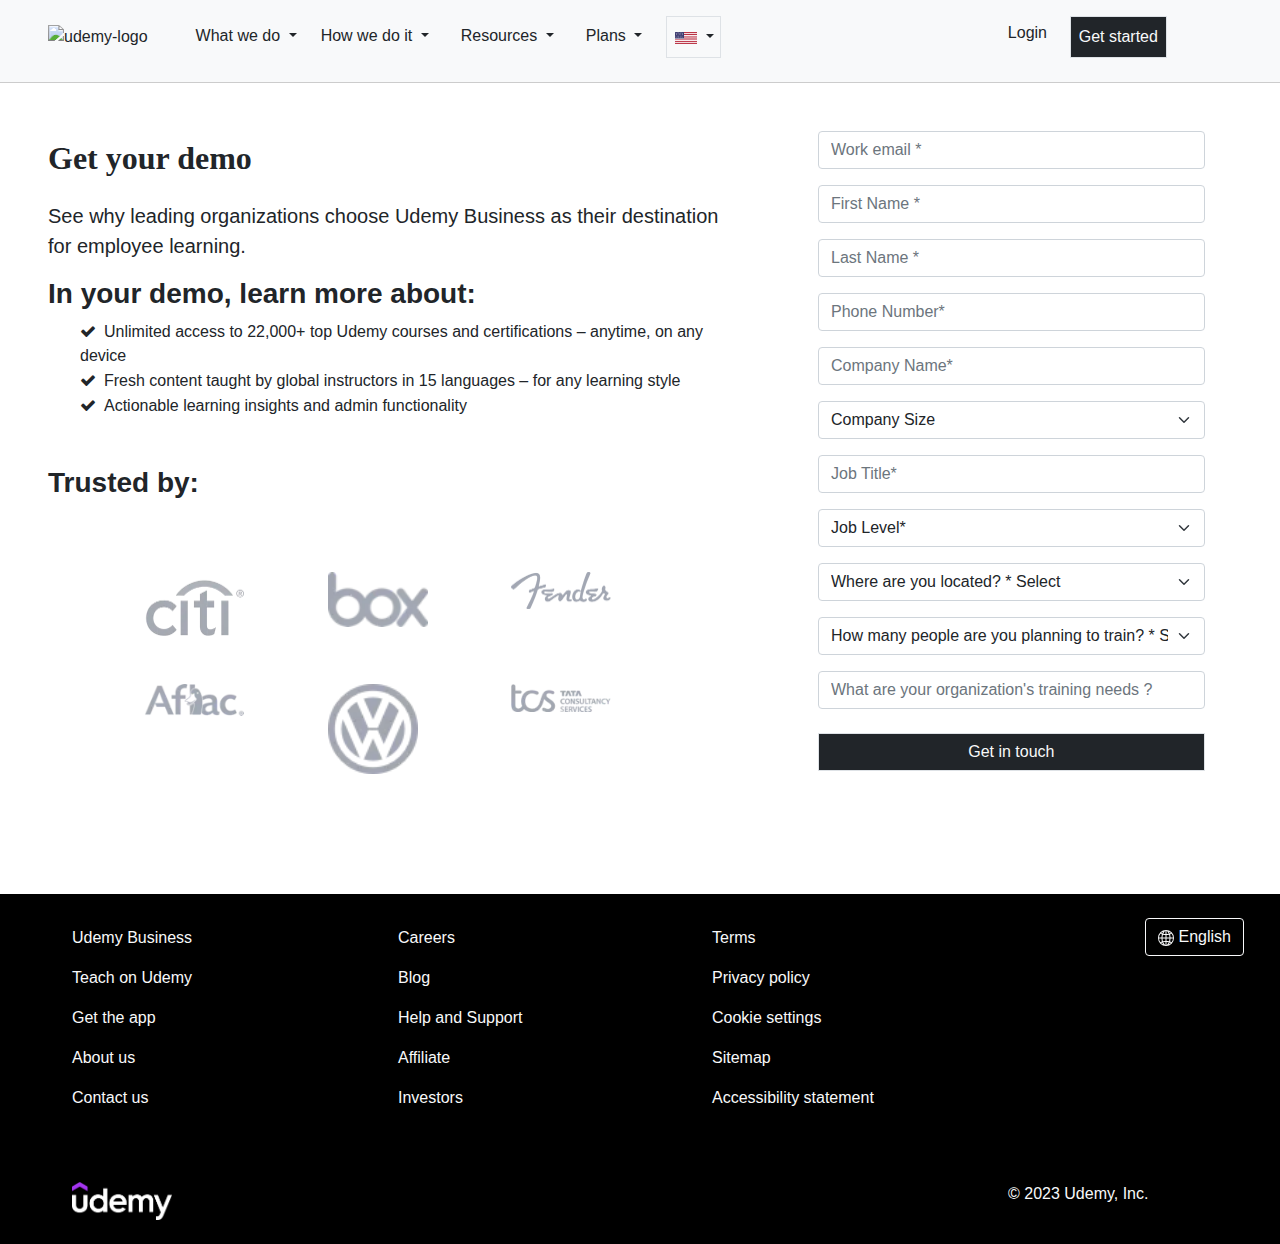
==== business.html @ e7c67369 "31-7-pull" ====
<!DOCTYPE html>
<html lang="en">

<head>
    <meta charset="UTF-8">
    <meta name="viewport" content="width=device-width, initial-scale=1.0">
    <title>Request a free demo | Udemy Business</title>
    <link rel="stylesheet" href="./bootstrap-5.0.2-dist/css/bootstrap.css">
    <script src="./bootstrap-5.0.2-dist/js/bootstrap.bundle.js"></script>
    <link rel="stylesheet" href="./css/business.css">

</head>

<body>

    <!-- Nav -->
    <div class="whole-nav container-fluid bg-light row">
        <nav class="navbar navbar-expand-lg navbar-light bg-light mt-2">
            <div class="container-fluid nav-class">
                <img src="https://business.udemy.com/wp-content/uploads/2021/04/udemy-business-logo.svg"
                    alt="udemy-logo" class="udemy-logo" style="transform: translateY(-0.5rem);">
                <button class="navbar-toggler" type="button" data-bs-toggle="collapse"
                    data-bs-target="#navbarSupportedContent" aria-controls="navbarSupportedContent"
                    aria-expanded="false" aria-label="Toggle navigation">
                    <span class="navbar-toggler-icon"></span>
                </button>
                <div class="collapse navbar-collapse " id="navbarSupportedContent">
                    <ul class="navbar-nav me-auto mb-2 mb-lg-0">
                        <!-- <li class="nav-item">
                        <a class="nav-link active" aria-current="page" href="#">Home</a>
                    </li>
                    <li class="nav-item">
                        <a class="nav-link" href="#">Link</a>
                    </li> -->
                        <li class="what-we-do nav-item dropdown">
                            <a class="nav-link dropdown-toggle text-dark ps-5" href="#" id="navbarDropdown"
                                role="button" data-bs-toggle="dropdown" aria-expanded="false">
                                What we do
                            </a>

                            <!-- <ul class="dropdown-menu col-lg-4" aria-labelledby="navbarDropdown">
                                <li><a class="dropdown-item fw-bold text-secondary" href="#">By need</a></li>
                                <li><a class="dropdown-item" href="#">Another action</a></li>
                                <li>
                                    <hr class="dropdown-divider">
                                </li>
                                <li><a class="dropdown-item" href="#">Something else here</a></li>
                            </ul> -->

                            <ul class="dropdown-menu" aria-labelledby="navbarDropdown">
                                <div class="d-flex gap-4">
                                    <div>
                                        <li class="dropdown-item text-secondary fw-bolder disabled mb-3">By need</li>
                                        <li class="dropdown-item btn">Enterprise-Wide Training</li>
                                        <li class="dropdown-item btn">Small Team Training</li>
                                        <li class="dropdown-item btn">Tech Team Training</li>
                                        <li class="dropdown-item btn">Leadership Development</li>
                                        <li class="dropdown-item btn">Dedicated Customer Success Team</li>
                                        <li class="dropdown-item btn">Remote & Hybrid Team Training</li>
                                    </div>

                                    <div>
                                        <li class="dropdown-item text-secondary fw-bolder disabled mb-3">By team</li>
                                        <li class="dropdown-item">Leaders & Executives</li>
                                        <li class="dropdown-item">Learning & Development</li>
                                        <li class="dropdown-item">Human Resources</li>
                                        <li class="dropdown-item">Engineering</li>
                                        <li class="dropdown-item">IT Operations</li>
                                        <li class="dropdown-item">Data Science</li>
                                    </div>
                                    <div>
                                        <li class="dropdown-item text-secondary fw-bolder disabled mb-3">By industry
                                        </li>
                                        <li class="dropdown-item">Technology</li>
                                        <li class="dropdown-item">Professional Services</li>
                                        <li class="dropdown-item">Financial Services</li>
                                        <li class="dropdown-item">Manufacturing</li>
                                        <li class="dropdown-item">Government</li>
                                        <li class="dropdown-item">Higher Ed</li>
                                    </div>
                                </div>
                            </ul>

                        </li>
                        <li class="nav-item dropdown">
                            <a class="nav-link dropdown-toggle text-dark mx-2" href="#" id="navbarDropdown"
                                role="button" data-bs-toggle="dropdown" aria-expanded="false">
                                How we do it
                            </a>
                            <ul class="dropdown-menu" aria-labelledby="navbarDropdown">
                                <li><a class="dropdown-item" href="#">Learning Ecosystem</a></li>
                                <div class="btn-group dropend">
                                    <li class="dropdown-item">On-Demand Learning</li>
                                    <button type="button"
                                        class="btn btn-light dropdown-toggle dropdown-toggle-split drop1"
                                        data-bs-toggle="dropdown" aria-expanded="false">
                                        <span class="visually-hidden">Toggle Dropend</span>
                                    </button>
                                    <ul class="dropdown-menu menu1">
                                        <li class="dropdown-item">Management</li>
                                        <li class="dropdown-item">Sales</li>
                                        <li class="dropdown-item">Business Strategy</li>
                                    </ul>
                                </div>
                                <li><a class="dropdown-item" href="#">Immersive Learning</a></li>
                                <div class="btn-group dropend d-flex justify-content-between">
                                    <li class="dropdown-item">Cohort Learning</li>
                                    <button type="button"
                                        class="btn btn-light dropdown-toggle dropdown-toggle-split drop1"
                                        data-bs-toggle="dropdown" aria-expanded="false">
                                        <span class="visually-hidden">Toggle Dropend</span>
                                    </button>
                                    <ul class="dropdown-menu menu1">
                                        <li class="dropdown-item">Management</li>
                                        <li class="dropdown-item">Sales</li>
                                        <li class="dropdown-item">Business Strategy</li>
                                    </ul>
                                </div>

                            </ul>
                        </li>
                        <li class="nav-item dropdown">
                            <a class="nav-link dropdown-toggle text-dark mx-2" href="#" id="navbarDropdown"
                                role="button" data-bs-toggle="dropdown" aria-expanded="false">
                                Resources
                            </a>
                            <ul class="dropdown-menu row row-cols" aria-labelledby="dropdownMenuButton">
                                <div class="btn-group dropend">
                                    <li><a class="dropdown-item" href="#">All Resources</a></li>
                                    <ul class="dropdown-menu menu1">
                                        <li class="dropdown-item">IT Certificates</li>
                                        <li class="dropdown-item">Network</li>
                                        <li class="dropdown-item">other IT & Software</li>
                                    </ul>
                                </div>
                                <div class="btn-group dropend">
                                    <li class="dropdown-item">Our Product</li>
                                    <button type="button"
                                        class="btn btn-light dropdown-toggle dropdown-toggle-split drop1"
                                        data-bs-toggle="dropdown" aria-expanded="false">
                                        <span class="visually-hidden">Toggle Dropend</span>
                                    </button>
                                    <ul class="dropdown-menu menu1">
                                        <li class="dropdown-item">Management</li>
                                        <li class="dropdown-item">Sales</li>
                                        <li class="dropdown-item">Business Strategy</li>
                                    </ul>
                                </div>
                                <div class="btn-group dropend">
                                    <!-- <div class="gap-4"> -->
                                    <button type="button" class="btn btn-light drop1 p-0">
                                        <li class="dropdown-item text-start">Resources by Topic</li>
                                        <li><a class="dropdown-item text-start" href="#">Podcast: Leading Up</a></li>
                                        <li><a class="dropdown-item text-start" href="#">Small Business Hub</a></li>
                                        <li><a class="dropdown-item text-start" href="#">Case Studies</a></li>
                                        <li><a class="dropdown-item text-start" href="#">Events</a></li>
                                        <li><a class="dropdown-item text-start" href="#">Integrations</a></li>
                                        <li><a class="dropdown-item text-start" href="#">Partner with Udemy</a></li>
                                        <li><a class="dropdown-item text-start" href="#">Blog</a></li>

                                    </button>
                                    <!-- <button type="button"
                                        class="btn btn-light dropdown-toggle dropdown-toggle-split drop1"
                                        data-bs-toggle="dropdown" aria-expanded="false">
                                        <span class="visually-hidden">Toggle Dropend</span>
                                    </button> -->

                                    <!-- </div> -->
                                    <ul class="dropdown-menu menu1">
                                        <li class="dropdown-item">Web Design</li>
                                        <li class="dropdown-item">Design Tools</li>

                                        <li class="dropdown-item">Game Design</li>
                                    </ul>
                                </div>
                            </ul>
                        </li>
                        <li class="nav-item dropdown">
                            <a class="nav-link dropdown-toggle text-dark mx-2" href="#" id="navbarDropdown"
                                role="button" data-bs-toggle="dropdown" aria-expanded="false">
                                Plans
                            </a>
                            <ul class="dropdown-menu" aria-labelledby="navbarDropdown">
                                <li><a class="dropdown-item" href="#">Compare plans</a></li>
                                <li><a class="dropdown-item" href="#">Team (5-20 learners)</a></li>
                                <li><a class="dropdown-item" href="#">Enterprise (+21 learners)</a></li>
                            </ul>
                        </li>


                        <li class="nav-item dropdown">
                            <a class="nav-link dropdown-toggle text-dark border mx-2 w-75" href="#" id="navbarDropdown"
                                role="button" data-bs-toggle="dropdown" aria-expanded="false">
                                <img src="./imgs/flags-png/usa.png" width="22" alt="">
                            </a>
                            <ul class="flags dropdown-menu" aria-labelledby="navbarDropdown">
                                <li><img src="./imgs/flags-png/brazil.png" width="22px" alt="brazil-logo"></li>
                                <li><img src="./imgs/flags-png/mexico.png" width="22px" alt="brazil-logo"></li>
                                <li><img src="./imgs/flags-png/germany.png" width="22px" alt="brazil-logo"></li>
                                <li><img src="./imgs/flags-png/france.png" width="22px" alt="brazil-logo"></li>
                                <!-- <li><a class="dropdown-item" href="#">Another action</a></li>
                                <li>
                                    <hr class="dropdown-divider">
                                </li> -->
                                <!-- <li><a class="dropdown-item" href="#">Something else here</a></li> -->
                            </ul>
                        </li>
                        <div class="log-register">
                            <!-- <li class=""> -->
                            <p class="btn">Login &nbsp; &nbsp;</p>
                            <p class="btn p-2 border rounded-0 bg-dark text-light">Get started</p>
                            <!-- </li> -->

                        </div>

                    </ul>
                </div>
            </div>
        </nav>
    </div>

    <!-- Section -->

    <div class="row container-fluid mt-5">
        <div class="container col-lg-7 col-md-7 mx-4">
            <h2 style="font-family: Georgia, 'Times New Roman', Times, serif;" class="fw-bold mt-2 mb-4">Get your demo
            </h2>
            <p class="fs-5 mb-3">See why leading organizations choose Udemy Business as their destination for employee
                learning.</p>
            <h3 class="fw-bold">In your demo, learn more about:</h3>
            <div class="section-box mb-5">
                <ul style="list-style-type: none;">
                    <li><span class="marker">&#xf00c; &nbsp;</span>Unlimited access to 22,000+ top Udemy courses and
                        certifications – anytime, on any device</li>
                    <li><span class="marker">&#xf00c; &nbsp;</span>Fresh content taught by global instructors in 15
                        languages –
                        for any learning style</li>
                    <li><span class="marker">&#xf00c; &nbsp;</span>Actionable learning insights and admin functionality
                    </li>
                </ul>
            </div>

            <div class="trust">
                <h3 class="trusted fw-bold">Trusted by:
                </h3>
            </div>

            <div class="container">
                <div class="row d-flex m-5">
                    <div class="col-md-4 col-sm-6 p-4">
                        <img src="./imgs/business-logos/citi.webp" alt="citi" width="100">
                    </div>
                    <div class="col-md-4 col-sm-6 p-4">
                        <img src="./imgs/business-logos/Box.webp" alt="Box" width="100">
                    </div>
                    <div class="col-md-4 col-sm-6 p-4">
                        <img src="./imgs/business-logos/Fender.webp" alt="Fender" width="100">
                    </div>

                    <div class="col-md-4 col-sm-6 p-4">
                        <img src="./imgs/business-logos/Aflac.webp" alt="Aflac" width="100" class="img-fluid">
                    </div>
                    <div class="col-md-4 col-sm-6 p-4 VW">
                        <img src="./imgs/business-logos/VW-logo-grey.webp" alt="VW-logo-grey" width="90"
                            class="img-fluid">
                    </div>
                    <div class="col-md-4 col-sm-6 p-4">
                        <img src="./imgs/business-logos/Tata.TCS.webp" alt="Tata.TCS" width="100" class="img-fluid">
                    </div>

                </div>


                <!-- RIGHT -->

            </div>
        </div>
        <div class="container col-lg-4 col-md-4">
            <form>
                <div class="form-group mb-3">
                    <!-- <label for="exampleInputEmail1">Email address</label> -->
                    <input type="email" class="form-control" id="exampleInputEmail1" aria-describedby="emailHelp"
                        placeholder="Work email *">
                    <!-- <small id="emailHelp" class="form-text text-muted">We'll never share your email with anyone
                                                        else.</small> -->
                </div>

                <div class="form-group mb-3">
                    <!-- <label for="exampleInputPassword1">Password</label> -->
                    <input type="text" class="form-control" id="exampleInputPassword1" placeholder="First Name *">
                </div>

                <div class="form-group mb-3">
                    <!-- <label for="exampleInputPassword1">Password</label> -->
                    <input type="text" class="form-control" id="exampleInputPassword1" placeholder="Last Name *">
                </div>

                <div class="form-group mb-3">
                    <!-- <label for="exampleInputPassword1">Password</label> -->
                    <input type="number" class="form-control" id="exampleInputPassword1" placeholder="Phone Number*">
                </div>

                <div class="form-group mb-3">
                    <!-- <label for="exampleInputPassword1">Password</label> -->
                    <input type="text" class="form-control" id="exampleInputPassword1" placeholder="Company Name*">
                </div>

                <select class="form-select mb-3" aria-label="Default select example">
                    <option selected>Company Size</option>
                    <option value="1">I'm a contractor / freelancer</option>
                    <option value="2">1-199</option>
                    <option value="3">200-999</option>
                    <option value="4">1000-5000</option>
                    <option value="5">+5001</option>
                </select>

                <div class="form-group mb-3">
                    <!-- <label for="exampleInputPassword1">Password</label> -->
                    <input type="text" class="form-control" id="exampleInputPassword1" placeholder="Job Title*">
                </div>

                <select class="form-select mb-3" aria-label="Default select example">
                    <option selected>Job Level*</option>
                    <option value="1">C-Level</option>
                    <option value="2">VP</option>
                    <option value="3">Director / SR</option>
                    <option value="4">Manager</option>
                    <option value="5">Individual Contributor</option>
                </select>

                <select class="form-select mb-3" aria-label="Default select example">
                    <option selected>Where are you located? * Select</option>
                    <!-- <option disabled>Select</option> -->
                    <option value="1">Egypt</option>
                    <option value="2">United States</option>
                    <option value="3">United Kingdom</option>
                    <option value="4">Australia</option>
                    <option value="5">Saudi Arabia</option>
                </select>

                <select class="form-select mb-3" aria-label="Default select example">
                    <option selected>How many people are you planning to train? * Select...</option>
                    <!-- <option disabled>Select</option> -->
                    <option value="1">Just myself</option>
                    <option value="2">5 - 20</option>
                    <option value="3">21 - 200</option>
                    <option value="4">201 - 2000</option>
                    <option value="5">2001+</option>
                </select>


                <div class="form-group">
                    <!-- <label for="exampleInputPassword1">Password</label> -->
                    <input type="text" class="form-control" id="exampleInputPassword1"
                        placeholder="What are your organization's training needs ?">
                </div>

                <button type="submit" class="btn btn-dark border rounded-0 mt-4 w-100 text-light">Get in touch</button>
            </form>
        </div>

    </div>

    <!-- Footer -->
    <footer class="mt-5 p-4 footer">

        <!-- social footer  -->
        <!-- <div id="socialFooter" class="d-flex gap-4 justify-content-end"> -->
        <!-- <div>
                <span class="text-light">Follow us</span>
            </div> -->
        <!-- <div>

                <a href="#"><svg xmlns="http://www.w3.org/2000/svg" width="16" height="25" fill="currentColor"
                        class="bi bi-linkedin text-light" viewBox="0 0 16 16">

                        <path
                            d="M0 1.146C0 .513.526 0 1.175 0h13.65C15.474 0 16 .513 16 1.146v13.708c0 .633-.526 1.146-1.175 1.146H1.175C.526 16 0 15.487 0 14.854V1.146zm4.943 12.248V6.169H2.542v7.225h2.401zm-1.2-8.212c.837 0 1.358-.554 1.358-1.248-.015-.709-.52-1.248-1.342-1.248-.822 0-1.359.54-1.359 1.248 0 .694.521 1.248 1.327 1.248h.016zm4.908 8.212V9.359c0-.216.016-.432.08-.586.173-.431.568-.878 1.232-.878.869 0 1.216.662 1.216 1.634v3.865h2.401V9.25c0-2.22-1.184-3.252-2.764-3.252-1.274 0-1.845.7-2.165 1.193v.025h-.016a5.54 5.54 0 0 1 .016-.025V6.169h-2.4c.03.678 0 7.225 0 7.225h2.4z" />

                    </svg></a>

                <a href="#"><svg xmlns="http://www.w3.org/2000/svg" width="25" height="16" fill="currentColor"
                        class="bi bi-facebook text-light" viewBox="0 0 16 16">

                        <path
                            d="M16 8.049c0-4.446-3.582-8.05-8-8.05C3.58 0-.002 3.603-.002 8.05c0 4.017 2.926 7.347 6.75 7.951v-5.625h-2.03V8.05H6.75V6.275c0-2.017 1.195-3.131 3.022-3.131.876 0 1.791.157 1.791.157v1.98h-1.009c-.993 0-1.303.621-1.303 1.258v1.51h2.218l-.354 2.326H9.25V16c3.824-.604 6.75-3.934 6.75-7.951z" />

                    </svg></a>

                <a href="#"><svg xmlns="http://www.w3.org/2000/svg" width="16" height="25" fill="currentColor"
                        class="bi bi-twitter text-light" viewBox="0 0 16 16">

                        <path
                            d="M5.026 15c6.038 0 9.341-5.003 9.341-9.334 0-.14 0-.282-.006-.422A6.685 6.685 0 0 0 16 3.542a6.658 6.658 0 0 1-1.889.518 3.301 3.301 0 0 0 1.447-1.817 6.533 6.533 0 0 1-2.087.793A3.286 3.286 0 0 0 7.875 6.03a9.325 9.325 0 0 1-6.767-3.429 3.289 3.289 0 0 0 1.018 4.382A3.323 3.323 0 0 1 .64 6.575v.045a3.288 3.288 0 0 0 2.632 3.218 3.203 3.203 0 0 1-.865.115 3.23 3.23 0 0 1-.614-.057 3.283 3.283 0 0 0 3.067 2.277A6.588 6.588 0 0 1 .78 13.58a6.32 6.32 0 0 1-.78-.045A9.344 9.344 0 0 0 5.026 15z" />

                    </svg></a>

                <a href="#"><svg xmlns="http://www.w3.org/2000/svg" width="16" height="25" fill="currentColor"
                        class="bi bi-instagram text-light" viewBox="0 0 16 16">

                        <path
                            d="M8 0C5.829 0 5.556.01 4.703.048 3.85.088 3.269.222 2.76.42a3.917 3.917 0 0 0-1.417.923A3.927 3.927 0 0 0 .42 2.76C.222 3.268.087 3.85.048 4.7.01 5.555 0 5.827 0 8.001c0 2.172.01 2.444.048 3.297.04.852.174 1.433.372 1.942.205.526.478.972.923 1.417.444.445.89.719 1.416.923.51.198 1.09.333 1.942.372C5.555 15.99 5.827 16 8 16s2.444-.01 3.298-.048c.851-.04 1.434-.174 1.943-.372a3.916 3.916 0 0 0 1.416-.923c.445-.445.718-.891.923-1.417.197-.509.332-1.09.372-1.942C15.99 10.445 16 10.173 16 8s-.01-2.445-.048-3.299c-.04-.851-.175-1.433-.372-1.941a3.926 3.926 0 0 0-.923-1.417A3.911 3.911 0 0 0 13.24.42c-.51-.198-1.092-.333-1.943-.372C10.443.01 10.172 0 7.998 0h.003zm-.717 1.442h.718c2.136 0 2.389.007 3.232.046.78.035 1.204.166 1.486.275.373.145.64.319.92.599.28.28.453.546.598.92.11.281.24.705.275 1.485.039.843.047 1.096.047 3.231s-.008 2.389-.047 3.232c-.035.78-.166 1.203-.275 1.485a2.47 2.47 0 0 1-.599.919c-.28.28-.546.453-.92.598-.28.11-.704.24-1.485.276-.843.038-1.096.047-3.232.047s-2.39-.009-3.233-.047c-.78-.036-1.203-.166-1.485-.276a2.478 2.478 0 0 1-.92-.598 2.48 2.48 0 0 1-.6-.92c-.109-.281-.24-.705-.275-1.485-.038-.843-.046-1.096-.046-3.233 0-2.136.008-2.388.046-3.231.036-.78.166-1.204.276-1.486.145-.373.319-.64.599-.92.28-.28.546-.453.92-.598.282-.11.705-.24 1.485-.276.738-.034 1.024-.044 2.515-.045v.002zm4.988 1.328a.96.96 0 1 0 0 1.92.96.96 0 0 0 0-1.92zm-4.27 1.122a4.109 4.109 0 1 0 0 8.217 4.109 4.109 0 0 0 0-8.217zm0 1.441a2.667 2.667 0 1 1 0 5.334 2.667 2.667 0 0 1 0-5.334z" />
                    </svg></a>
            </div> -->
        <!-- </div> -->
        <!-- <hr class="text-light"> -->

        <!-- main footer -->
        <div id="mainFooter" class="row">
            <div class="col-3">
                <ul class="me-auto mb-2 mb-lg-0">
                    <li>
                        <a class="nav-link text-light" aria-current="page" href="./business.html">Udemy Business</a>
                    </li>
                    <li>
                        <a class="nav-link text-light" aria-current="page" href="./teach-on-udemy.html">Teach on
                            Udemy</a>
                    </li>
                    <li>
                        <a class="nav-link text-light" aria-current="page" href="#">Get the app</a>
                    </li>
                    <li>
                        <a class="nav-link text-light" aria-current="page" href="#">About us</a>
                    </li>
                    <li>
                        <a class="nav-link text-light" aria-current="page" href="#">Contact us</a>
                    </li>
                </ul>
            </div>
            <div class="col-3 ps-4">
                <ul class="me-auto mb-2 mb-lg-0">
                    <li>
                        <a class="nav-link text-light" aria-current="page" href="#">Careers</a>
                    </li>
                    <li>
                        <a class="nav-link text-light" aria-current="page" href="#">Blog</a>
                    </li>
                    <li>
                        <a class="nav-link text-light" aria-current="page" href="#">Help and Support</a>
                    </li>
                    <li>
                        <a class="nav-link text-light" aria-current="page" href="#">Affiliate</a>
                    </li>
                    <li>
                        <a class="nav-link text-light" aria-current="page" href="#">Investors</a>
                    </li>
                </ul>
            </div>
            <div class="col-3 ps-4">
                <ul class="me-auto mb-2 mb-lg-0">
                    <li>
                        <a class="nav-link text-light" aria-current="page" href="#">Terms</a>
                    </li>
                    <li>
                        <a class="nav-link text-light" aria-current="page" href="#">Privacy policy</a>
                    </li>
                    <li>
                        <a class="nav-link text-light" aria-current="page" href="#">Cookie settings</a>
                    </li>
                    <li>
                        <a class="nav-link text-light" aria-current="page" href="#">Sitemap</a>
                    </li>
                    <li>
                        <a class="nav-link text-light" aria-current="page" href="#">Accessibility statement</a>
                    </li>
                </ul>
            </div>
            <div class="col-3 pe-4 text-end">
                <!-- Button trigger modal -->
                <button type="button" class="btn btn-outline-light" data-bs-toggle="modal"
                    data-bs-target="#staticBackdrop">
                    <svg xmlns="http://www.w3.org/2000/svg" width="16" height="16" fill="currentColor"
                        class="bi bi-globe2" viewBox="0 0 16 16">
                        <path
                            d="M0 8a8 8 0 1 1 16 0A8 8 0 0 1 0 8zm7.5-6.923c-.67.204-1.335.82-1.887 1.855-.143.268-.276.56-.395.872.705.157 1.472.257 2.282.287V1.077zM4.249 3.539c.142-.384.304-.744.481-1.078a6.7 6.7 0 0 1 .597-.933A7.01 7.01 0 0 0 3.051 3.05c.362.184.763.349 1.198.49zM3.509 7.5c.036-1.07.188-2.087.436-3.008a9.124 9.124 0 0 1-1.565-.667A6.964 6.964 0 0 0 1.018 7.5h2.49zm1.4-2.741a12.344 12.344 0 0 0-.4 2.741H7.5V5.091c-.91-.03-1.783-.145-2.591-.332zM8.5 5.09V7.5h2.99a12.342 12.342 0 0 0-.399-2.741c-.808.187-1.681.301-2.591.332zM4.51 8.5c.035.987.176 1.914.399 2.741A13.612 13.612 0 0 1 7.5 10.91V8.5H4.51zm3.99 0v2.409c.91.03 1.783.145 2.591.332.223-.827.364-1.754.4-2.741H8.5zm-3.282 3.696c.12.312.252.604.395.872.552 1.035 1.218 1.65 1.887 1.855V11.91c-.81.03-1.577.13-2.282.287zm.11 2.276a6.696 6.696 0 0 1-.598-.933 8.853 8.853 0 0 1-.481-1.079 8.38 8.38 0 0 0-1.198.49 7.01 7.01 0 0 0 2.276 1.522zm-1.383-2.964A13.36 13.36 0 0 1 3.508 8.5h-2.49a6.963 6.963 0 0 0 1.362 3.675c.47-.258.995-.482 1.565-.667zm6.728 2.964a7.009 7.009 0 0 0 2.275-1.521 8.376 8.376 0 0 0-1.197-.49 8.853 8.853 0 0 1-.481 1.078 6.688 6.688 0 0 1-.597.933zM8.5 11.909v3.014c.67-.204 1.335-.82 1.887-1.855.143-.268.276-.56.395-.872A12.63 12.63 0 0 0 8.5 11.91zm3.555-.401c.57.185 1.095.409 1.565.667A6.963 6.963 0 0 0 14.982 8.5h-2.49a13.36 13.36 0 0 1-.437 3.008zM14.982 7.5a6.963 6.963 0 0 0-1.362-3.675c-.47.258-.995.482-1.565.667.248.92.4 1.938.437 3.008h2.49zM11.27 2.461c.177.334.339.694.482 1.078a8.368 8.368 0 0 0 1.196-.49 7.01 7.01 0 0 0-2.275-1.52c.218.283.418.597.597.932zm-.488 1.343a7.765 7.765 0 0 0-.395-.872C9.835 1.897 9.17 1.282 8.5 1.077V4.09c.81-.03 1.577-.13 2.282-.287z" />
                    </svg>
                    English
                </button>
            </div>



            <!-- Modal -->

            <div class="modal fade" id="staticBackdrop" data-bs-backdrop="static" data-bs-keyboard="false" tabindex="-1"
                aria-labelledby="staticBackdropLabel" aria-hidden="true">
                <div class="modal-dialog modal-dialog-centered">
                    <div class="modal-content">
                        <div class="modal-header">
                            <h1 class="modal-title fs-5" id="staticBackdropLabel">Choose a language</h1>
                            <button type="button" class="btn-close" data-bs-dismiss="modal" aria-label="Close"></button>
                        </div>
                        <div class="modal-body text-start">
                            <ul class="me-auto mb-2 mb-lg-0">
                                <li class="list-group-item border-0">
                                    <a class="nav-link text-dark" aria-current="page" href="#">English</a>
                                </li>
                                <li class="list-group-item border-0">
                                    <a class="nav-link text-dark" aria-current="page" href="#">Arabic</a>
                                </li>
                            </ul>
                        </div>
                    </div>
                </div>
            </div>
        </div>
        <div class="d-flex justify-content-between pt-5 ps-5 mt-3">
            <a href="./index.html">
                <img src="./imgs/homePage/udemy.png" width="100" alt="Udemy symbol">
            </a>
            <span class="col-lg-3 col-md-3 col-sm-4 text-light ms-4 ps-5">© 2023 Udemy, Inc.</span>
        </div>

    </footer>

</body>

</html>
---- css/business.css ----
* {
    font-family: 'Gill Sans', 'Gill Sans MT', Calibri, 'Trebuchet MS', sans-serif;
    list-style-type: none;
}


/* NAV */
.whole-nav {
    border-bottom: 1px solid #ccc;
    width: 101%
}

@media screen and (max-width: 990px) {
    .nav-class {
        display: flex;
        flex-direction: row-reverse;
    }

    .udemy-logo {
        position: relative;
        right: 40%;
        height: 28px;
        max-width: 164px;
    }

    .what-we-do {
        position: relative;
        right: 2.6rem;
    }
}

.navbar-nav .flags {
    max-width: fit-content !important;
}

@media screen and (max-width: 490px) {
    .nav-class {
        display: flex;
        flex-direction: column;
        /* justify-content: space-between; */
        justify-content: center !important;
        align-items: center !important;
    }

    /* .nav-class+img {
        text-align: center;
        justify-content: c;
    } */

    .udemy-logo {
        position: relative;
        left: 0;
        margin-bottom: 1rem;
    }

    .what-we-do {
        position: relative;
        right: 2.6rem;
    }
}



/* Section */


/* LEFT COL */
/* Define the FontAwesome font-face to access the icon */
@font-face {
    font-family: 'FontAwesome';
    src: url('https://cdnjs.cloudflare.com/ajax/libs/font-awesome/4.7.0/fonts/fontawesome-webfont.woff2') format('woff2'),
        url('https://cdnjs.cloudflare.com/ajax/libs/font-awesome/4.7.0/fonts/fontawesome-webfont.woff') format('woff');
    font-weight: normal;
    font-style: normal;
}

.marker {
    font-family: 'FontAwesome';
}



.log-register {
    margin-left: 17rem;
}


@media screen and (min-width:992px) {
    .udemy-logo {
        transform: translateY(-0.5rem);
    }

    .log-register {
        display: flex;
    }

    .log-register p {
        padding: 4px;
        font-size: 1rem;
    }


}



@media screen and (max-width:992px) {
    .trust .trusted {
        text-align: center;
    }

    .VW {
        width: 70;
        transform: translateY(-2rem);
    }
}

@media screen and (max-width:1030px) {
    .udemy-logo {
        transform: translateY(-0.5rem);
    }

    .log-register {
        margin-left: 1.5rem;
    }
}




/* Footer */
footer {
    padding-top: 1rem;
    background-color: black;

}
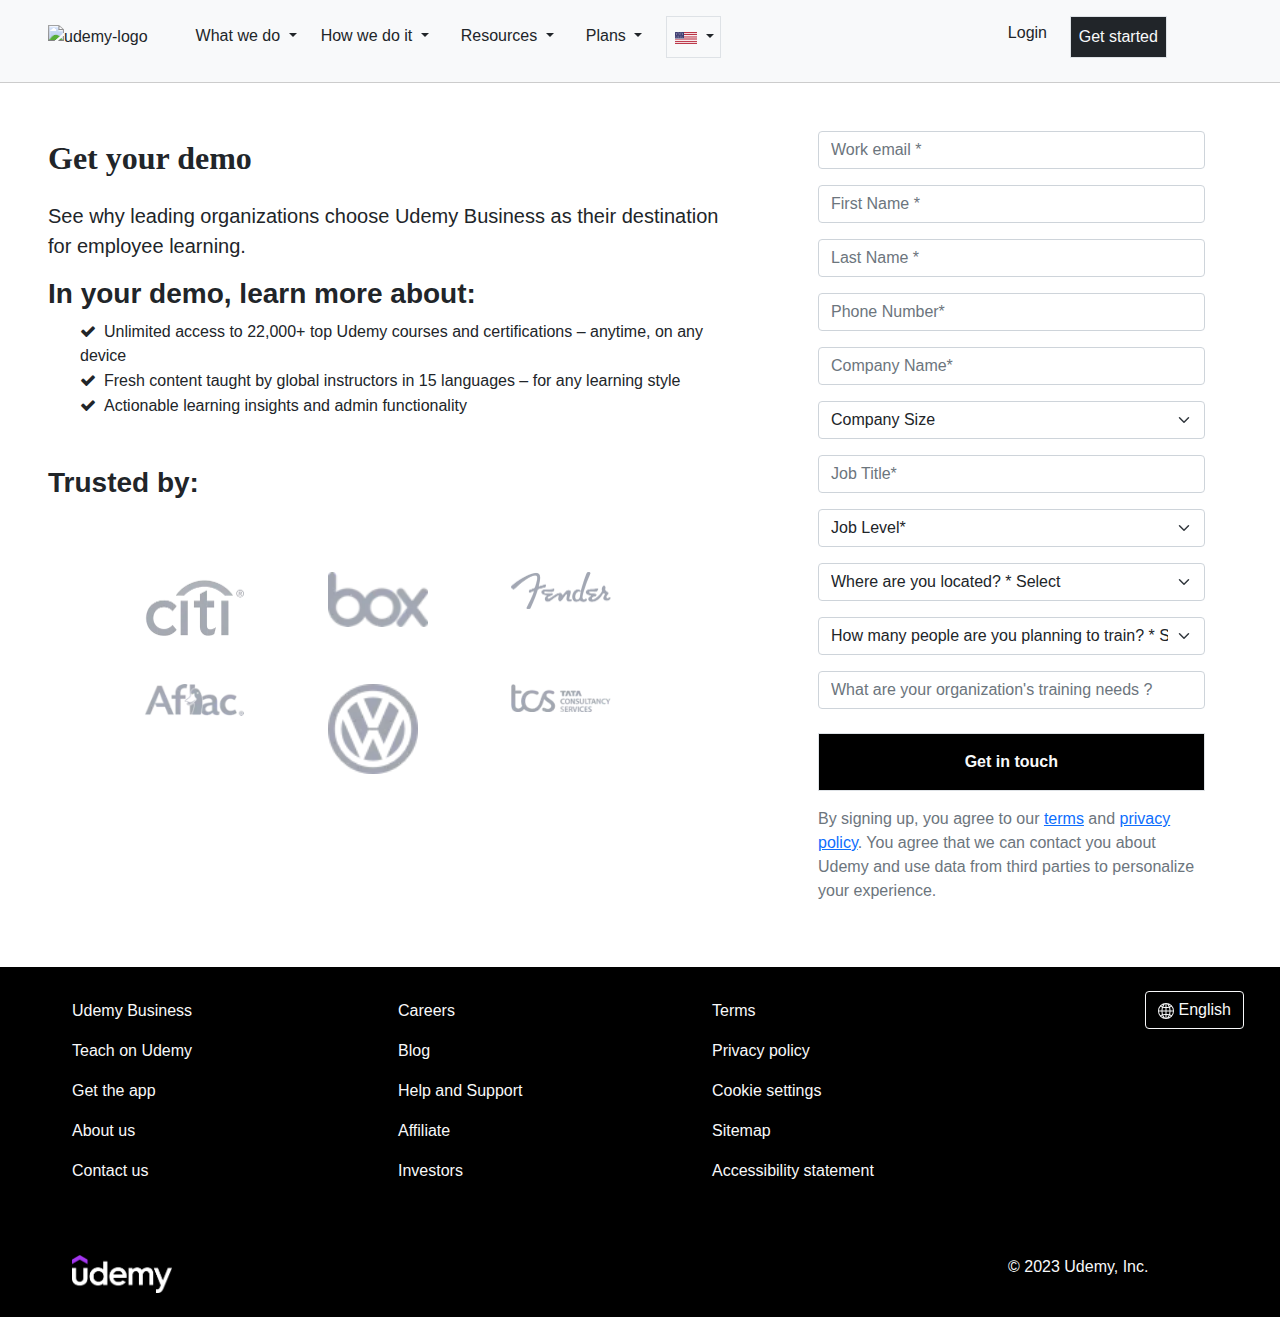
==== commit fb975a8f: "1-8" ====
--- a/business.html
+++ b/business.html
@@ -61,22 +61,22 @@
 
                                     <div>
                                         <li class="dropdown-item text-secondary fw-bolder disabled mb-3">By team</li>
-                                        <li class="dropdown-item">Leaders & Executives</li>
-                                        <li class="dropdown-item">Learning & Development</li>
-                                        <li class="dropdown-item">Human Resources</li>
-                                        <li class="dropdown-item">Engineering</li>
-                                        <li class="dropdown-item">IT Operations</li>
-                                        <li class="dropdown-item">Data Science</li>
+                                        <li class="dropdown-item btn">Leaders & Executives</li>
+                                        <li class="dropdown-item btn">Learning & Development</li>
+                                        <li class="dropdown-item btn">Human Resources</li>
+                                        <li class="dropdown-item btn">Engineering</li>
+                                        <li class="dropdown-item btn">IT Operations</li>
+                                        <li class="dropdown-item btn">Data Science</li>
                                     </div>
                                     <div>
                                         <li class="dropdown-item text-secondary fw-bolder disabled mb-3">By industry
                                         </li>
-                                        <li class="dropdown-item">Technology</li>
-                                        <li class="dropdown-item">Professional Services</li>
-                                        <li class="dropdown-item">Financial Services</li>
-                                        <li class="dropdown-item">Manufacturing</li>
-                                        <li class="dropdown-item">Government</li>
-                                        <li class="dropdown-item">Higher Ed</li>
+                                        <li class="dropdown-item btn">Technology</li>
+                                        <li class="dropdown-item btn">Professional Services</li>
+                                        <li class="dropdown-item btn">Financial Services</li>
+                                        <li class="dropdown-item btn">Manufacturing</li>
+                                        <li class="dropdown-item btn">Government</li>
+                                        <li class="dropdown-item btn">Higher Ed</li>
                                     </div>
                                 </div>
                             </ul>
@@ -134,7 +134,7 @@
                                     </ul>
                                 </div>
                                 <div class="btn-group dropend">
-                                    <li class="dropdown-item">Our Product</li>
+                                    <li class="dropdown-item bg-light btn">Our Product</li>
                                     <button type="button"
                                         class="btn btn-light dropdown-toggle dropdown-toggle-split drop1"
                                         data-bs-toggle="dropdown" aria-expanded="false">
@@ -191,13 +191,13 @@
                         <li class="nav-item dropdown">
                             <a class="nav-link dropdown-toggle text-dark border mx-2 w-75" href="#" id="navbarDropdown"
                                 role="button" data-bs-toggle="dropdown" aria-expanded="false">
-                                <img src="./imgs/flags-png/usa.png" width="22" alt="">
+                                <img src="./imgs/flags-png/usa.png" width="22" alt="usa-logo">
                             </a>
-                            <ul class="flags dropdown-menu" aria-labelledby="navbarDropdown">
+                            <ul class="flags dropdown-menu m-0 p-0" aria-labelledby="navbarDropdown">
                                 <li><img src="./imgs/flags-png/brazil.png" width="22px" alt="brazil-logo"></li>
-                                <li><img src="./imgs/flags-png/mexico.png" width="22px" alt="brazil-logo"></li>
-                                <li><img src="./imgs/flags-png/germany.png" width="22px" alt="brazil-logo"></li>
-                                <li><img src="./imgs/flags-png/france.png" width="22px" alt="brazil-logo"></li>
+                                <li><img src="./imgs/flags-png/mexico.png" width="22px" alt="mexico-logo"></li>
+                                <li><img src="./imgs/flags-png/germany.png" width="22px" alt="germany-logo"></li>
+                                <li><img src="./imgs/flags-png/france.png" width="22px" alt="france-logo"></li>
                                 <!-- <li><a class="dropdown-item" href="#">Another action</a></li>
                                 <li>
                                     <hr class="dropdown-divider">
@@ -355,7 +355,17 @@
                         placeholder="What are your organization's training needs ?">
                 </div>
 
-                <button type="submit" class="btn btn-dark border rounded-0 mt-4 w-100 text-light">Get in touch</button>
+                <button type="submit"
+                    class="get-in-touch btn border rounded-0 mt-4 w-100 text-light pt-3 pb-3 fw-bolder">Get
+                    in
+                    touch</button>
+
+                <p class="fs-6 fw-lighter pt-3 text-secondary">By signing up, you agree to our <a target="_blank"
+                        rel="noopener" href="https://www.udemy.com/terms/ub/">terms</a> and <a target="_blank"
+                        rel="noopener" href="https://www.udemy.com/terms/privacy/">privacy policy</a>. You agree that we
+                    can contact
+                    you about Udemy
+                    and use data from third parties to personalize your experience.</s>
             </form>
         </div>
 
--- a/css/business.css
+++ b/css/business.css
@@ -29,9 +29,9 @@
     }
 }
 
-.navbar-nav .flags {
-    max-width: fit-content !important;
-}
+/* .navbar-nav .flags {
+    width: 20px !important;
+} */
 
 @media screen and (max-width: 490px) {
     .nav-class {
@@ -125,6 +125,9 @@
     }
 }
 
+.get-in-touch {
+    background-color: black;
+}
 
 
 
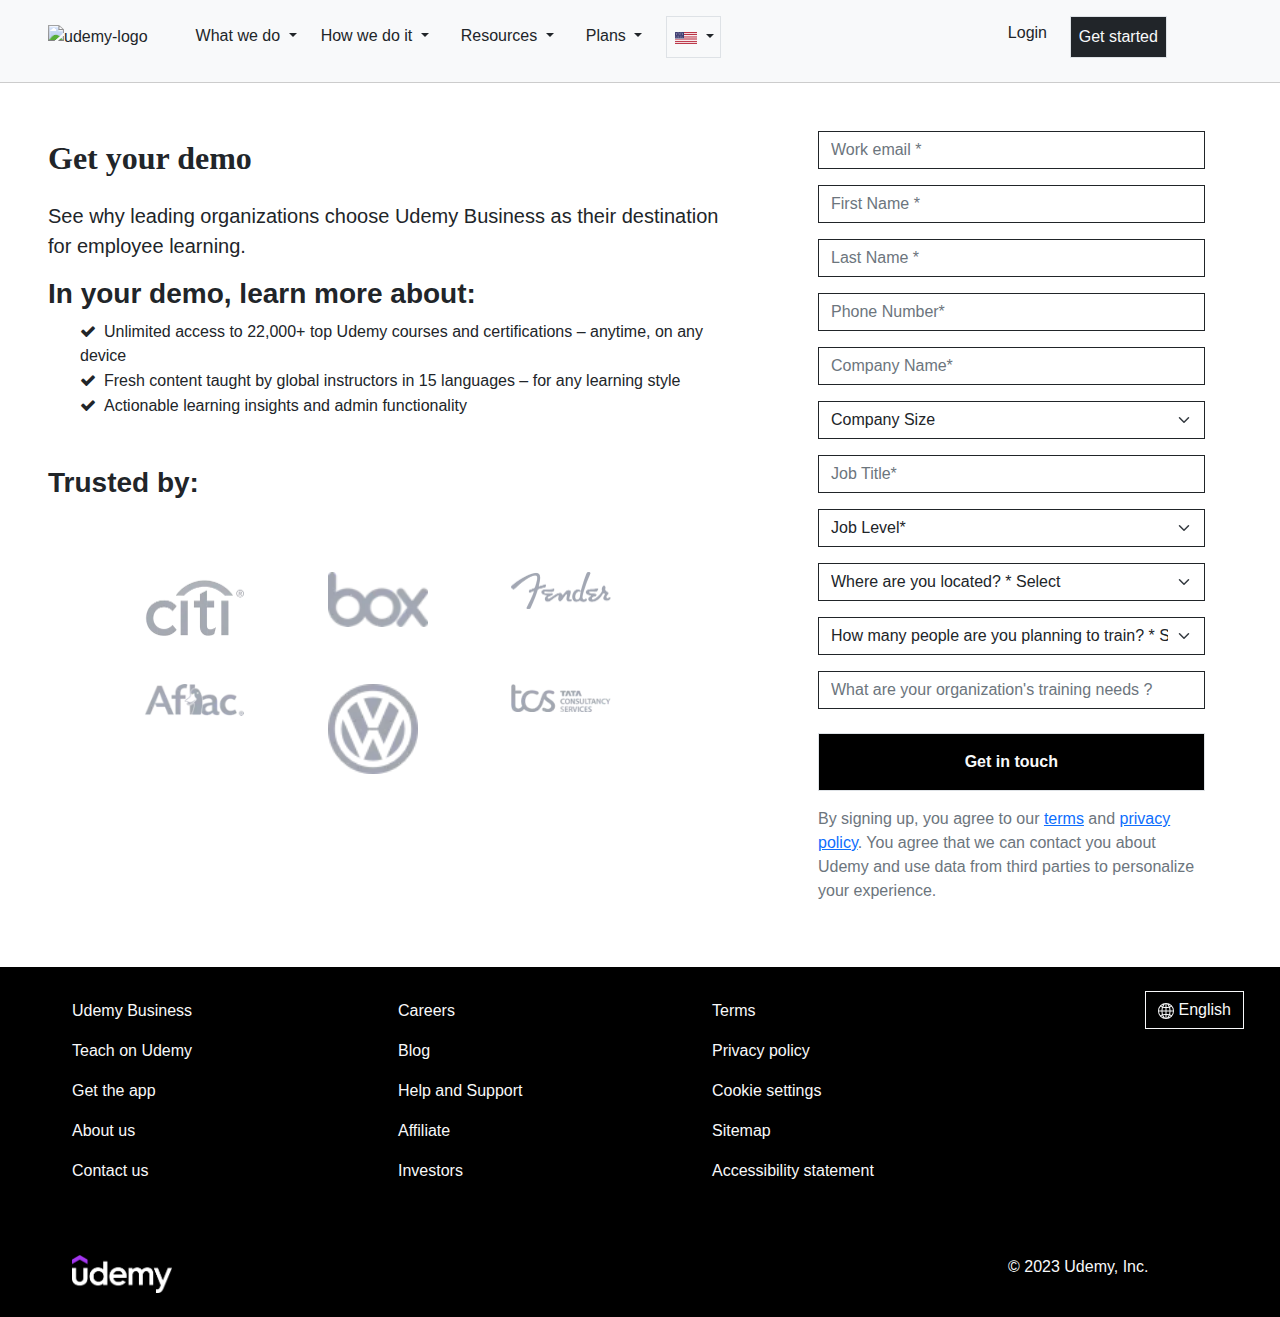
==== commit 041d30ce: "start-profile.html" ====
--- a/business.html
+++ b/business.html
@@ -275,37 +275,46 @@
 
             </div>
         </div>
+        <!-- FORM -->
         <div class="container col-lg-4 col-md-4">
             <form>
                 <div class="form-group mb-3">
                     <!-- <label for="exampleInputEmail1">Email address</label> -->
-                    <input type="email" class="form-control" id="exampleInputEmail1" aria-describedby="emailHelp"
-                        placeholder="Work email *">
+                    <input type="email"
+                        class="form-control border-dark rounded-0 border-dark rounded-0 border-dark rounded-0"
+                        id="exampleInputEmail1" aria-describedby="emailHelp" placeholder="Work email *">
                     <!-- <small id="emailHelp" class="form-text text-muted">We'll never share your email with anyone
                                                         else.</small> -->
                 </div>
 
                 <div class="form-group mb-3">
                     <!-- <label for="exampleInputPassword1">Password</label> -->
-                    <input type="text" class="form-control" id="exampleInputPassword1" placeholder="First Name *">
+                    <input type="text"
+                        class="form-control border-dark rounded-0 border-dark rounded-0 border-dark rounded-0"
+                        id="exampleInputPassword1" placeholder="First Name *">
                 </div>
 
                 <div class="form-group mb-3">
                     <!-- <label for="exampleInputPassword1">Password</label> -->
-                    <input type="text" class="form-control" id="exampleInputPassword1" placeholder="Last Name *">
+                    <input type="text"
+                        class="form-control border-dark rounded-0 border-dark rounded-0 border-dark rounded-0"
+                        id="exampleInputPassword1" placeholder="Last Name *">
                 </div>
 
                 <div class="form-group mb-3">
                     <!-- <label for="exampleInputPassword1">Password</label> -->
-                    <input type="number" class="form-control" id="exampleInputPassword1" placeholder="Phone Number*">
+                    <input type="number"
+                        class="form-control border-dark rounded-0 border-dark rounded-0 border-dark rounded-0"
+                        id="exampleInputPassword1" placeholder="Phone Number*">
                 </div>
 
                 <div class="form-group mb-3">
                     <!-- <label for="exampleInputPassword1">Password</label> -->
-                    <input type="text" class="form-control" id="exampleInputPassword1" placeholder="Company Name*">
-                </div>
-
-                <select class="form-select mb-3" aria-label="Default select example">
+                    <input type="text" class="form-control border-dark rounded-0 border-dark rounded-0"
+                        id="exampleInputPassword1" placeholder="Company Name*">
+                </div>
+
+                <select class="form-select mb-3  border-dark rounded-0" aria-label="Default select example">
                     <option selected>Company Size</option>
                     <option value="1">I'm a contractor / freelancer</option>
                     <option value="2">1-199</option>
@@ -316,10 +325,11 @@
 
                 <div class="form-group mb-3">
                     <!-- <label for="exampleInputPassword1">Password</label> -->
-                    <input type="text" class="form-control" id="exampleInputPassword1" placeholder="Job Title*">
-                </div>
-
-                <select class="form-select mb-3" aria-label="Default select example">
+                    <input type="text" class="form-control border-dark rounded-0 border-dark rounded-0"
+                        id="exampleInputPassword1" placeholder="Job Title*">
+                </div>
+
+                <select class="form-select mb-3  border-dark rounded-0" aria-label="Default select example">
                     <option selected>Job Level*</option>
                     <option value="1">C-Level</option>
                     <option value="2">VP</option>
@@ -328,7 +338,7 @@
                     <option value="5">Individual Contributor</option>
                 </select>
 
-                <select class="form-select mb-3" aria-label="Default select example">
+                <select class="form-select mb-3  border-dark rounded-0" aria-label="Default select example">
                     <option selected>Where are you located? * Select</option>
                     <!-- <option disabled>Select</option> -->
                     <option value="1">Egypt</option>
@@ -338,7 +348,7 @@
                     <option value="5">Saudi Arabia</option>
                 </select>
 
-                <select class="form-select mb-3" aria-label="Default select example">
+                <select class="form-select mb-3  border-dark rounded-0" aria-label="Default select example">
                     <option selected>How many people are you planning to train? * Select...</option>
                     <!-- <option disabled>Select</option> -->
                     <option value="1">Just myself</option>
@@ -351,8 +361,8 @@
 
                 <div class="form-group">
                     <!-- <label for="exampleInputPassword1">Password</label> -->
-                    <input type="text" class="form-control" id="exampleInputPassword1"
-                        placeholder="What are your organization's training needs ?">
+                    <input type="text" class="form-control border-dark rounded-0 border-dark rounded-0"
+                        id="exampleInputPassword1" placeholder="What are your organization's training needs ?">
                 </div>
 
                 <button type="submit"
@@ -477,7 +487,7 @@
             </div>
             <div class="col-3 pe-4 text-end">
                 <!-- Button trigger modal -->
-                <button type="button" class="btn btn-outline-light" data-bs-toggle="modal"
+                <button type="button" class="btn btn-outline-light rounded-0" data-bs-toggle="modal"
                     data-bs-target="#staticBackdrop">
                     <svg xmlns="http://www.w3.org/2000/svg" width="16" height="16" fill="currentColor"
                         class="bi bi-globe2" viewBox="0 0 16 16">
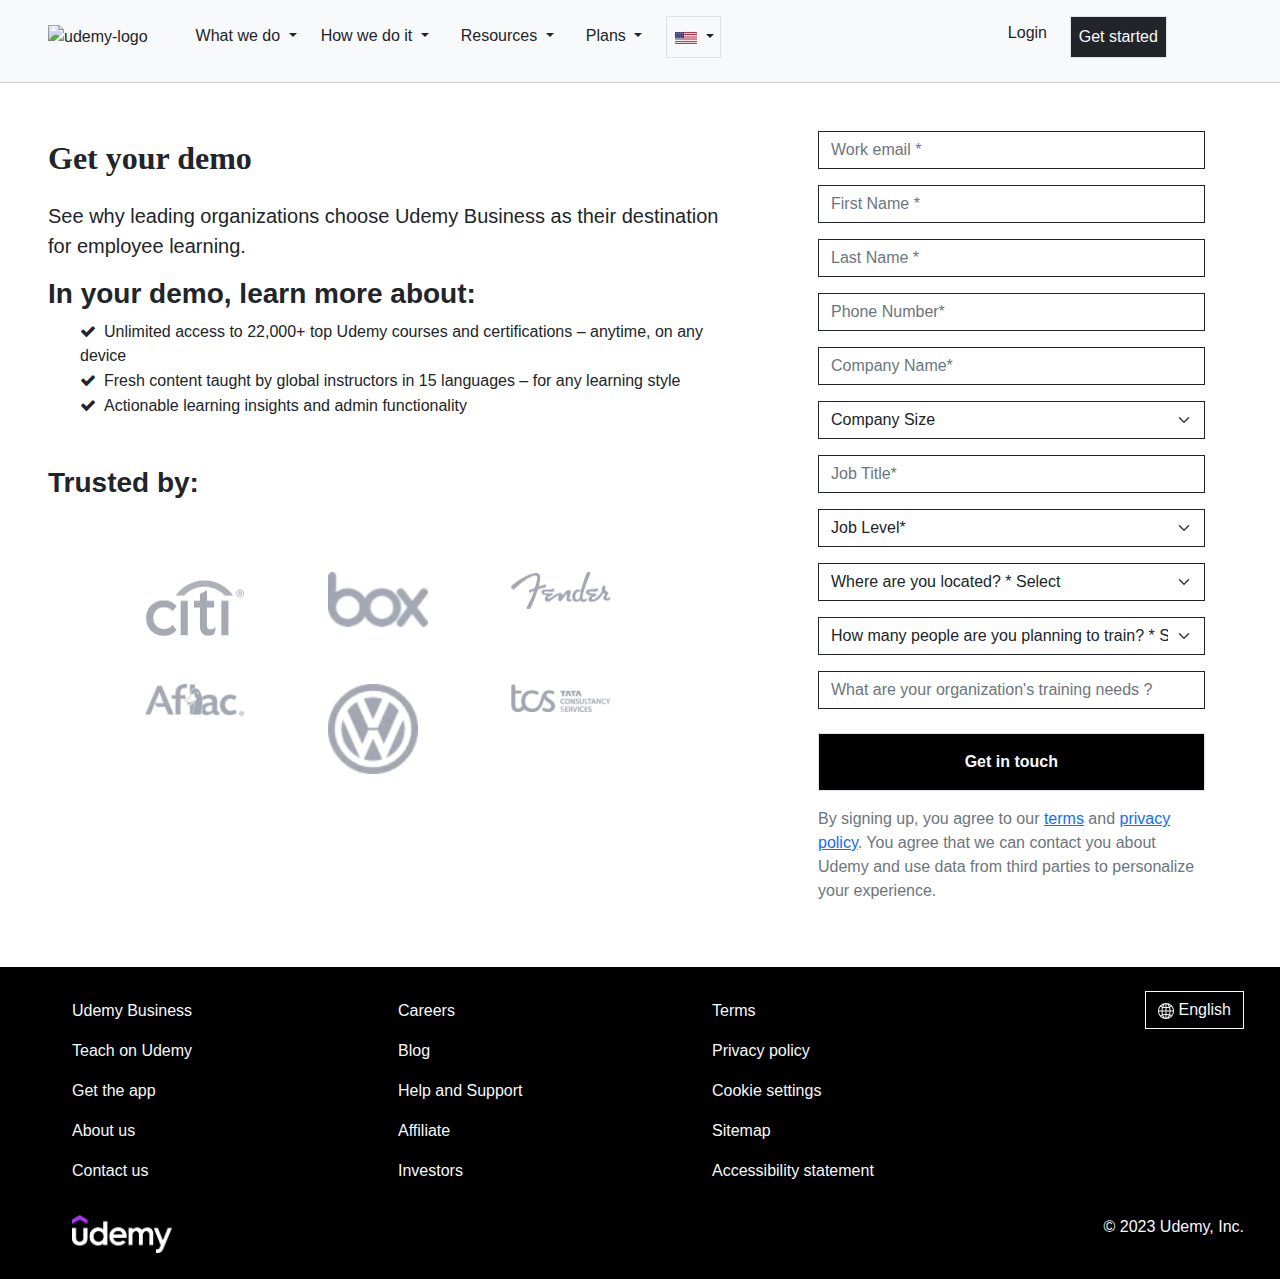
==== commit 03571fbe: "Project-favIcon-Update" ====
--- a/business.html
+++ b/business.html
@@ -5,6 +5,7 @@
     <meta charset="UTF-8">
     <meta name="viewport" content="width=device-width, initial-scale=1.0">
     <title>Request a free demo | Udemy Business</title>
+    <link rel="icon" type="image/x-icon" href="./favIcon.png">
     <link rel="stylesheet" href="./bootstrap-5.0.2-dist/css/bootstrap.css">
     <script src="./bootstrap-5.0.2-dist/js/bootstrap.bundle.js"></script>
     <link rel="stylesheet" href="./css/business.css">
@@ -323,6 +324,7 @@
                     <option value="5">+5001</option>
                 </select>
 
+
                 <div class="form-group mb-3">
                     <!-- <label for="exampleInputPassword1">Password</label> -->
                     <input type="text" class="form-control border-dark rounded-0 border-dark rounded-0"
@@ -524,13 +526,17 @@
                 </div>
             </div>
         </div>
-        <div class="d-flex justify-content-between pt-5 ps-5 mt-3">
-            <a href="./index.html">
-                <img src="./imgs/homePage/udemy.png" width="100" alt="Udemy symbol">
+
+        <!-- LOGO -->
+        <div class="container-fluid d-flex justify-content-between mt-4">
+            <a href="./index.html" class="ms-3 ps-3">
+                <img src="./imgs/homePage/udemy.png" class="ms-1" width="100" alt="Udemy-symbol">
             </a>
-            <span class="col-lg-3 col-md-3 col-sm-4 text-light ms-4 ps-5">© 2023 Udemy, Inc.</span>
+            <p class="text-light">© 2023 Udemy,
+                Inc.</p>
         </div>
 
+
     </footer>
 
 </body>
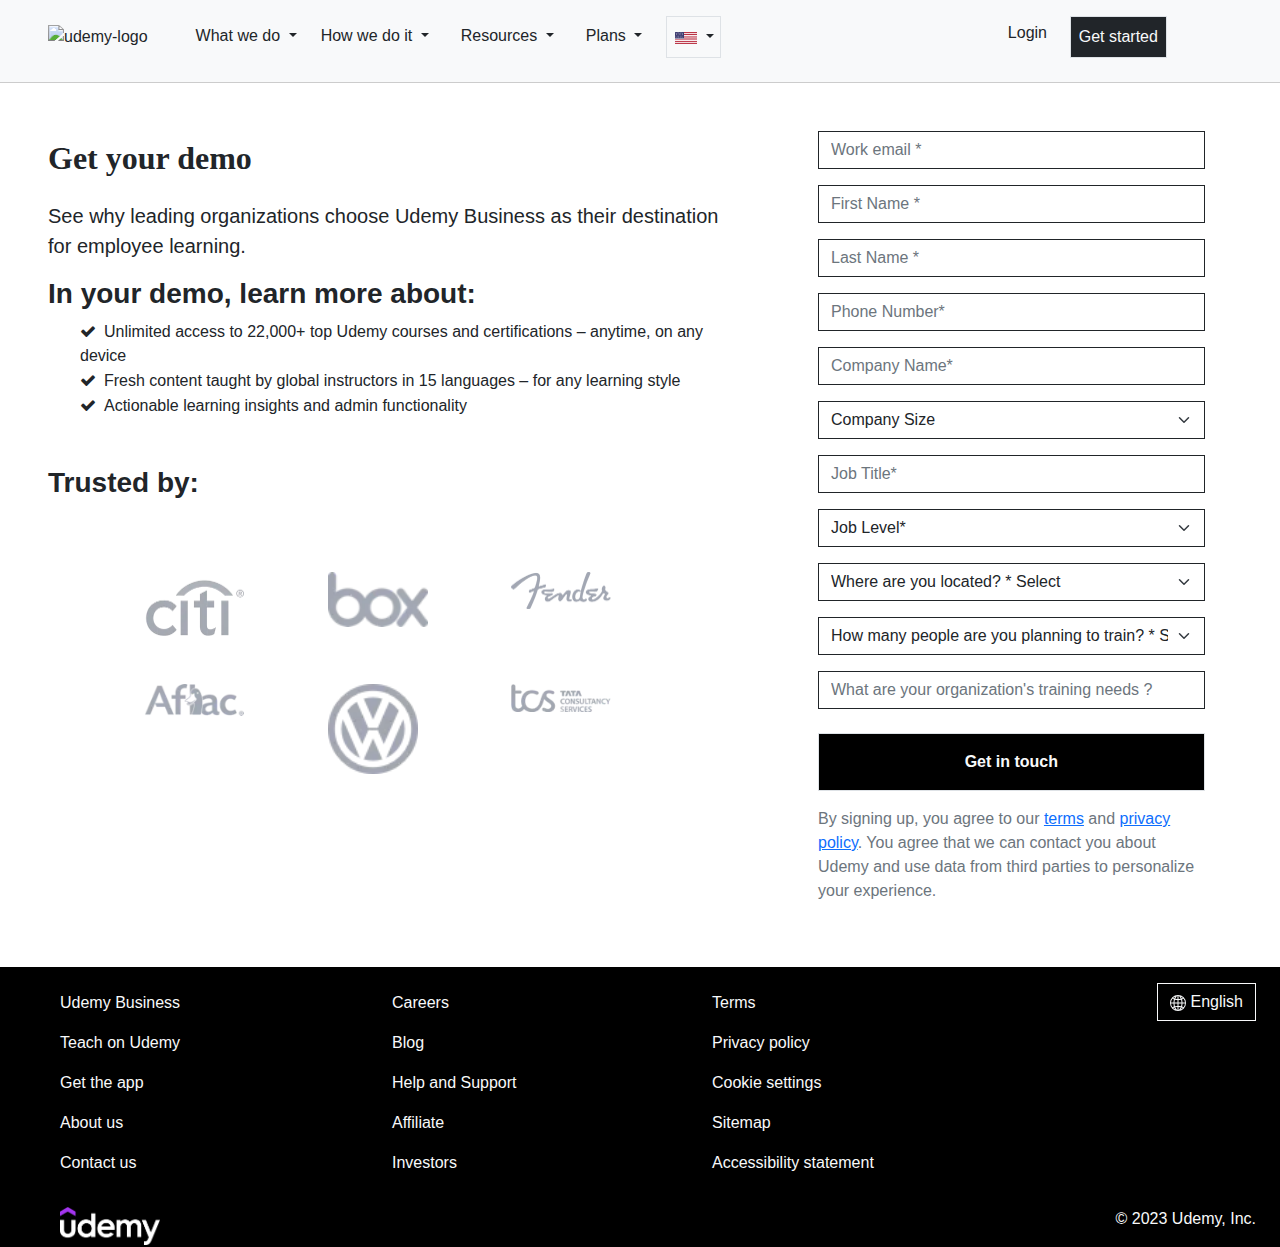
==== commit ac6fd194: "Last-Modification-ms" ====
--- a/business.html
+++ b/business.html
@@ -384,7 +384,7 @@
     </div>
 
     <!-- Footer -->
-    <footer class="mt-5 p-4 footer">
+    <footer class="container-fluid mt-5">
 
         <!-- social footer  -->
         <!-- <div id="socialFooter" class="d-flex gap-4 justify-content-end"> -->
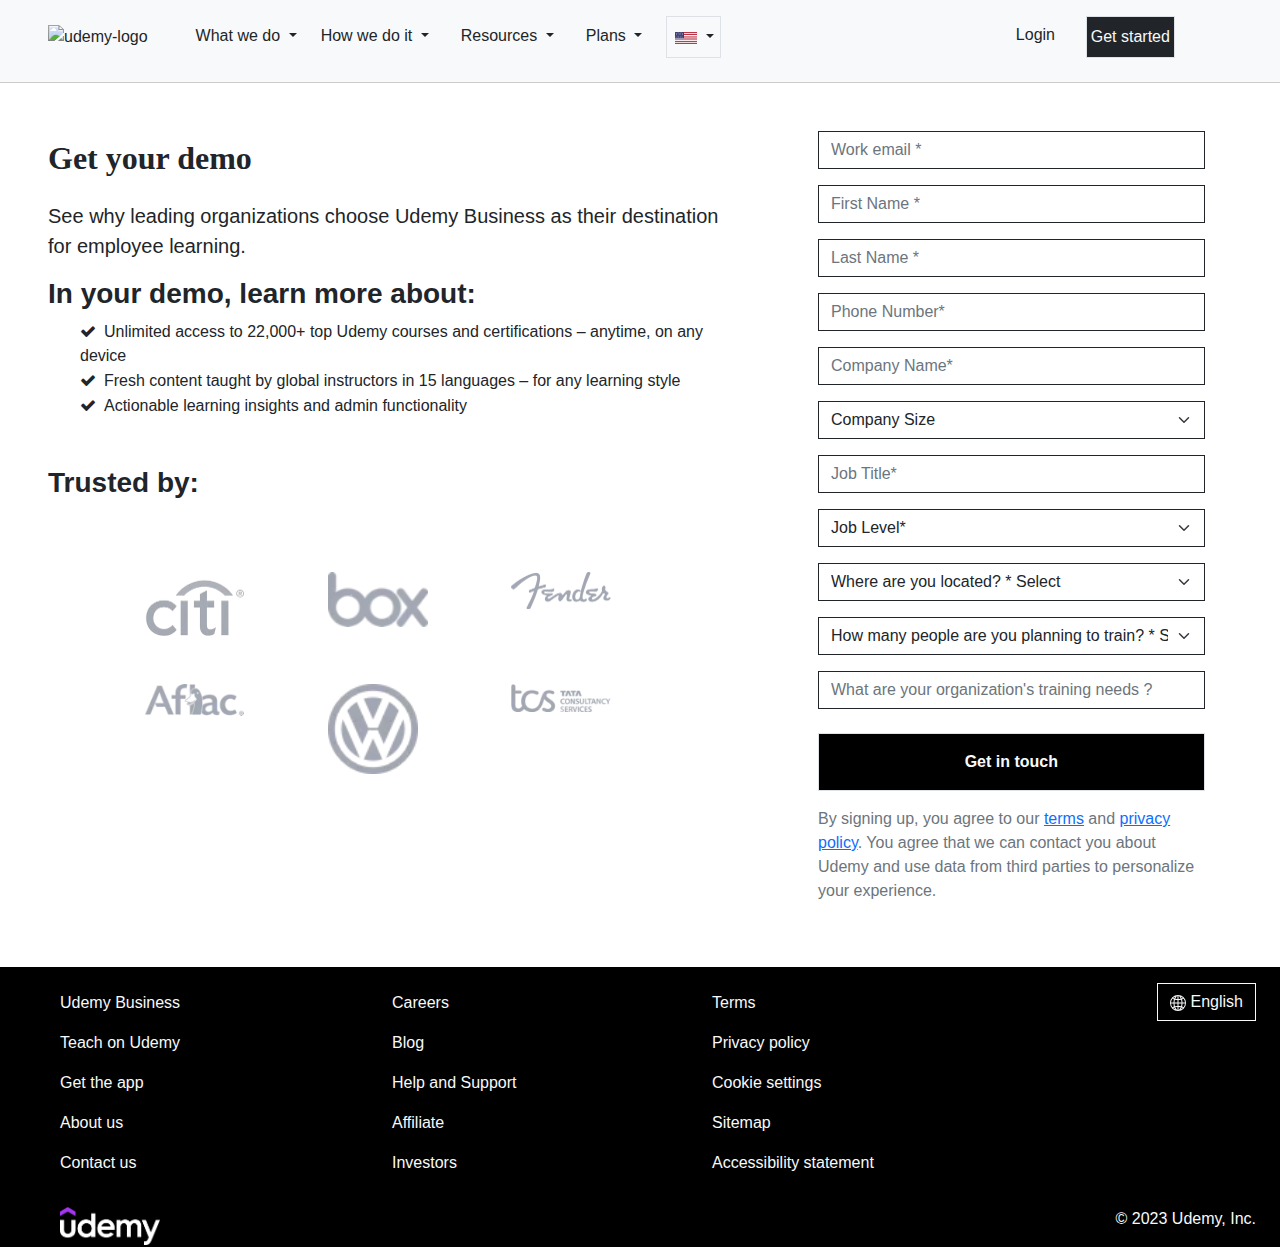
==== commit d7e507f4: "update" ====
--- a/business.html
+++ b/business.html
@@ -208,8 +208,8 @@
                         </li>
                         <div class="log-register">
                             <!-- <li class=""> -->
-                            <p class="btn">Login &nbsp; &nbsp;</p>
-                            <p class="btn p-2 border rounded-0 bg-dark text-light">Get started</p>
+                            <a href="./logInPage.html" class="btn">Login &nbsp; &nbsp;</a>
+                            <p class="btn p-1 pt-2 pb-2 border rounded-0 bg-dark text-light">Get started</p>
                             <!-- </li> -->
 
                         </div>
